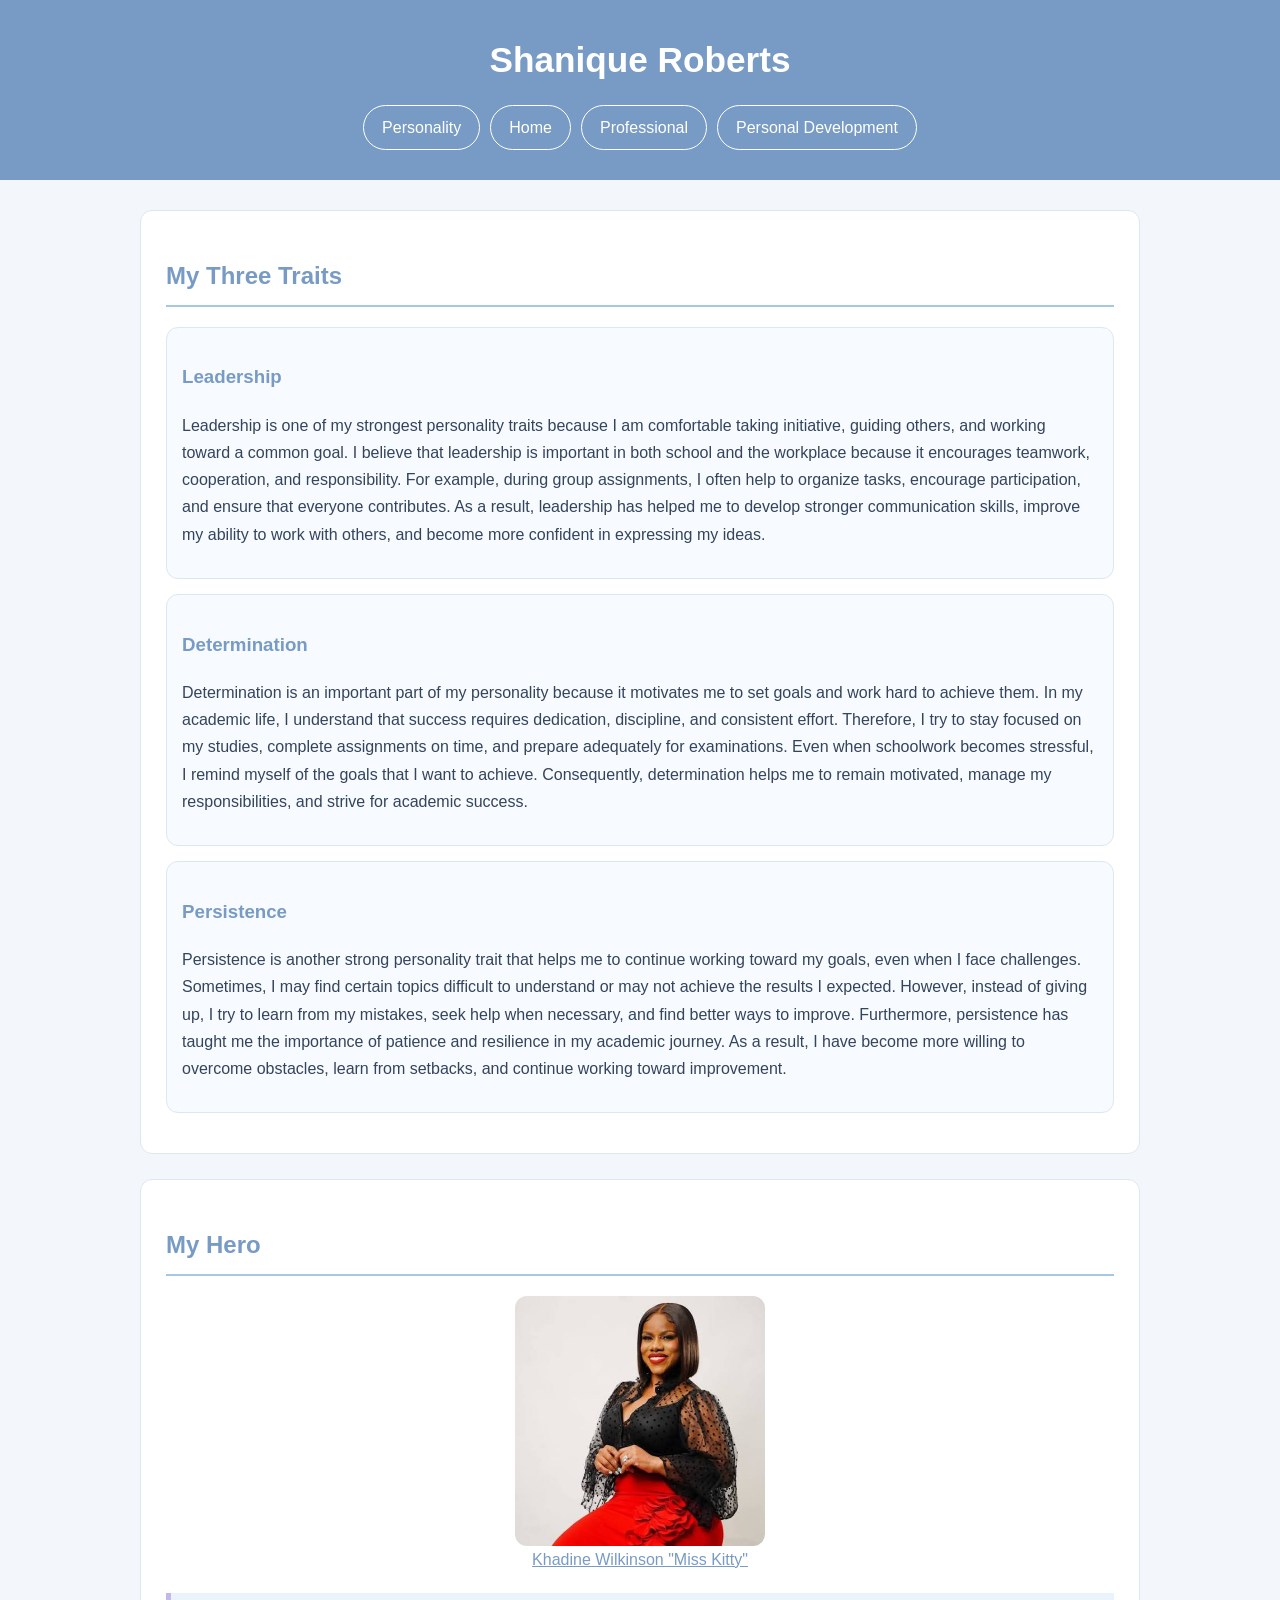
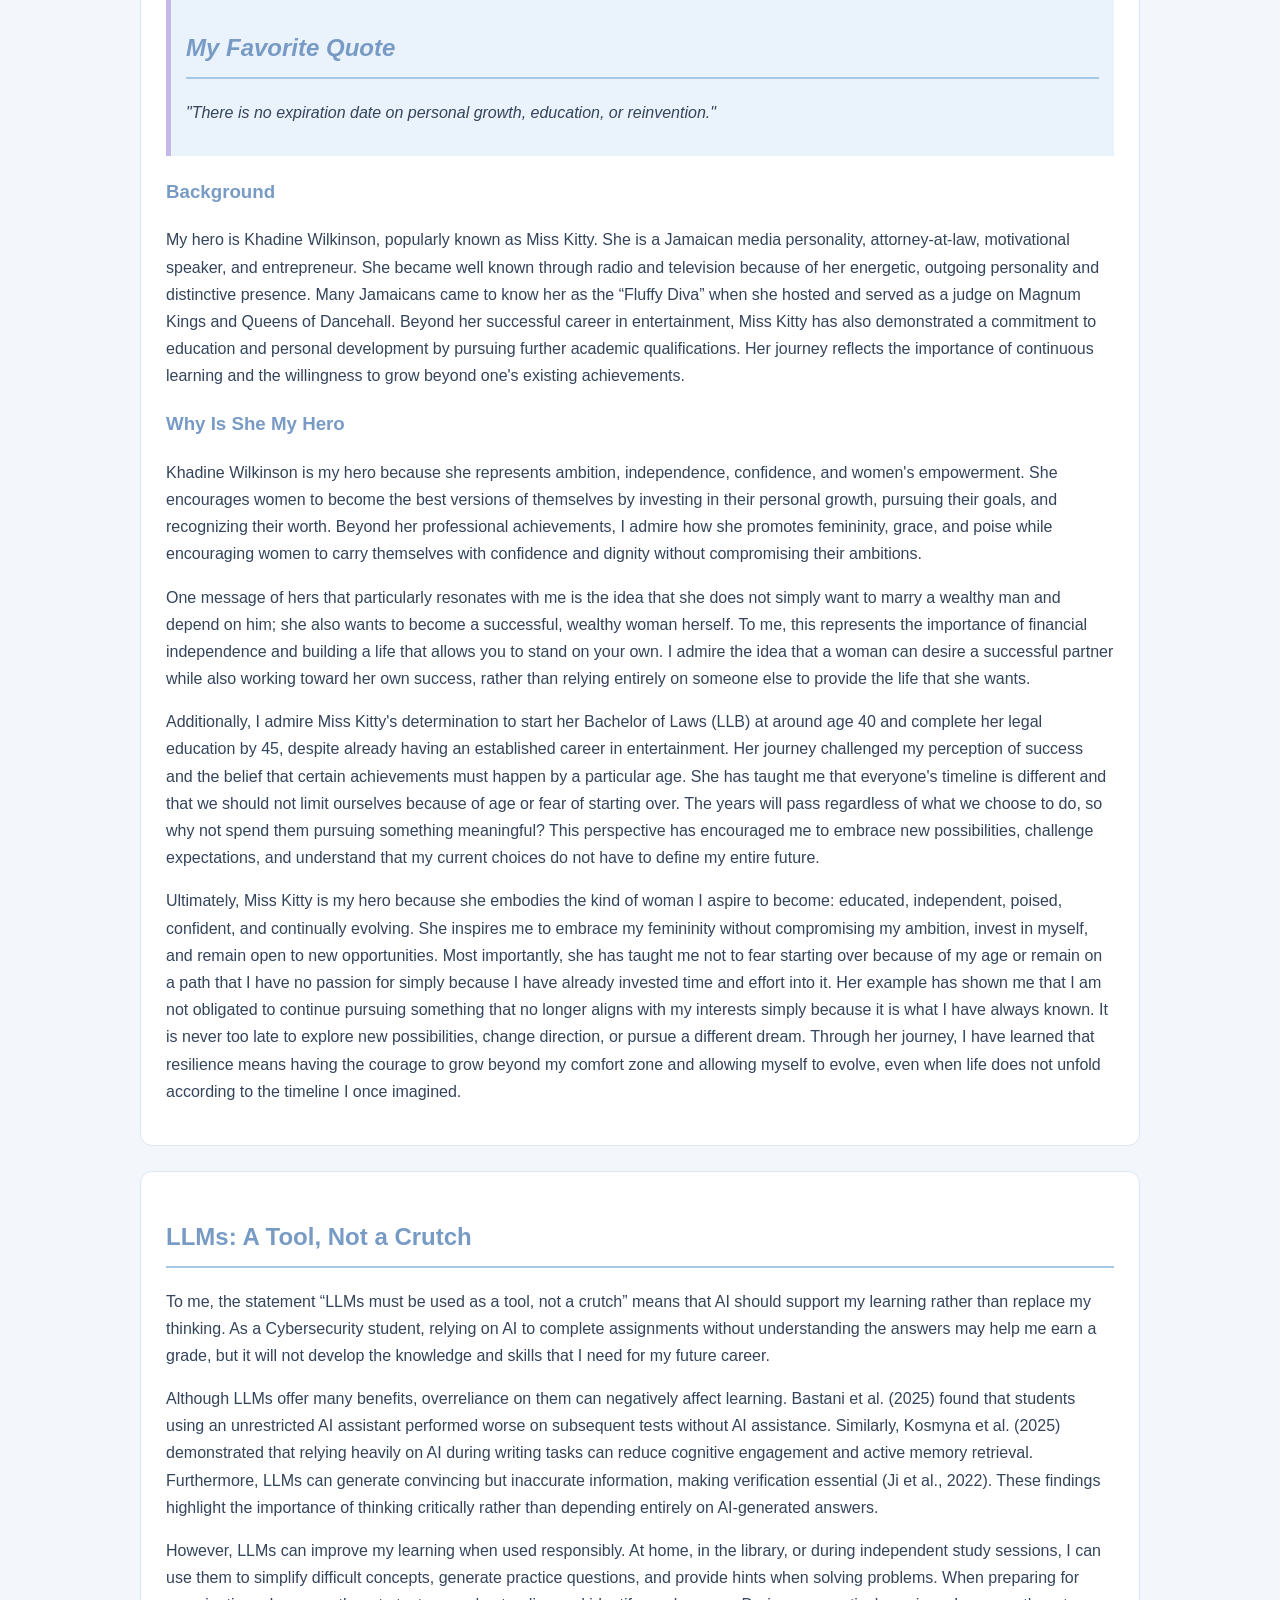
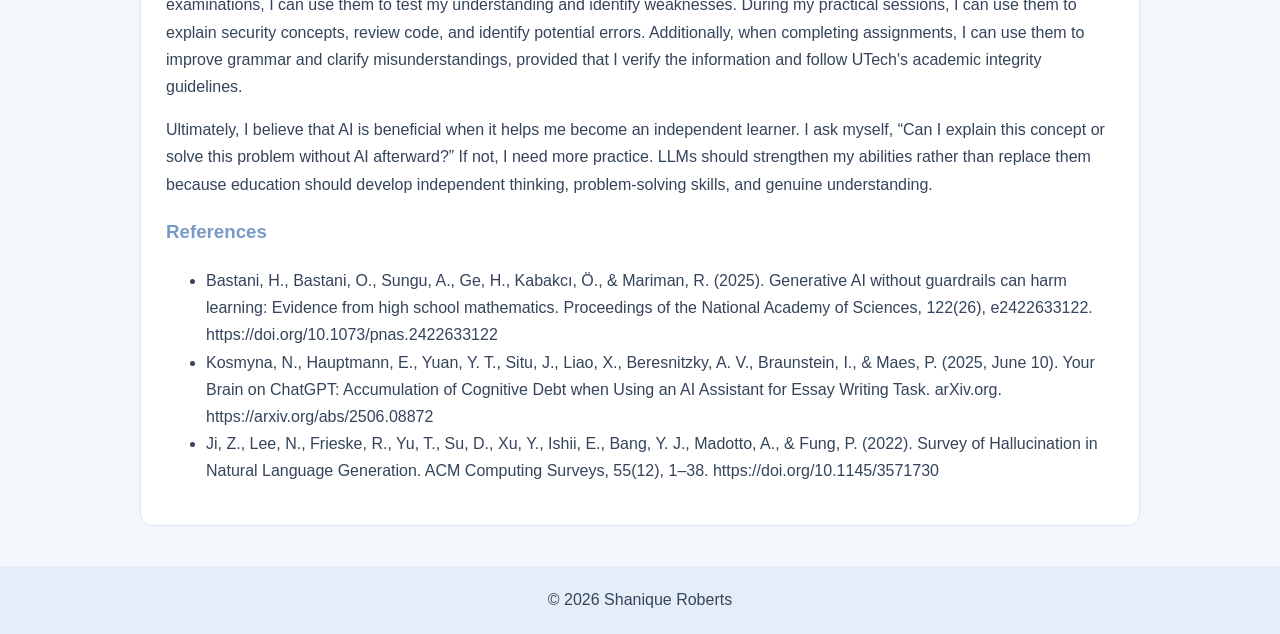
==== Codes/Personality.html @ 6f6249a5 "Add files via upload" ====
<!DOCTYPE html>
<html lang="en">
<head>
	<meta charset="UTF-8">
	<meta name="viewport" content="width=device-width, initial-scale=1.0">
	<title>Personality</title>
	<link rel="stylesheet" href="../style.css">
</head>
<body>

	<header>
		<h1>Shanique Roberts</h1>
		<nav>
            <ul>
				<li><a href="Personality.html">Personality</a></li>
				<li><a href="index.html">Home</a></li>
				<li><a href="Professional.html">Professional</a></li>
                <li><a href="PersonalDevelopment.html">Personal Development</a></li>
            </ul>
        </nav>
	</header>

	<main>
	<section id="traits">
		<h2>My Three Traits</h2>
		<article>
			<h3>Leadership</h3>
			<p>Leadership is one of my strongest personality traits because I am comfortable taking initiative, guiding others, and working toward a common goal. 
			I believe that leadership is important in both school and the workplace because it encourages teamwork, cooperation, and responsibility. 
			For example, during group assignments, I often help to organize tasks, encourage participation, and ensure that everyone contributes. 
			As a result, leadership has helped me to develop stronger communication skills, improve my ability to work with others, and become more confident in expressing my ideas.</p>
		</article>
		<article>
			<h3>Determination</h3>
			<p>Determination is an important part of my personality because it motivates me to set goals and work hard to achieve them. 
			In my academic life, I understand that success requires dedication, discipline, and consistent effort. 
			Therefore, I try to stay focused on my studies, complete assignments on time, and prepare adequately for examinations. 
			Even when schoolwork becomes stressful, I remind myself of the goals that I want to achieve. Consequently, determination helps me to remain motivated, manage my responsibilities, and strive for academic success.</p>
		</article>
		<article>
			<h3>Persistence</h3>
			<p>Persistence is another strong personality trait that helps me to continue working toward my goals, even when I face challenges. 
			Sometimes, I may find certain topics difficult to understand or may not achieve the results I expected. 
			However, instead of giving up, I try to learn from my mistakes, seek help when necessary, and find better ways to improve. 
			Furthermore, persistence has taught me the importance of patience and resilience in my academic journey. 
			As a result, I have become more willing to overcome obstacles, learn from setbacks, and continue working toward improvement.</p>
		</article>	
	</section>
  
  
  
  
	<section id="hero">
		<h2>My Hero</h2>
	<figure>
		<img src="../Assets/misskitty.jfif" alt="Miss kitty">
		<!-- external hyperlink -->
		<figcaption> <a href="https://www.instagram.com/fluffymisskitty/?hl=en" target="_blank"> Khadine Wilkinson "Miss Kitty"</a></figcaption>

	</figure>
			
	<blockquote>
		<h2>My Favorite Quote</h2>
		<p> "There is no expiration date on personal growth, education, or reinvention." </p>
	</blockquote>
	<h3>Background</h3>
	<p>My hero is Khadine Wilkinson, popularly known as Miss Kitty. 
	She is a Jamaican media personality, attorney-at-law, motivational speaker, and entrepreneur. 
	She became well known through radio and television because of her energetic, outgoing personality and distinctive presence. 
	Many Jamaicans came to know her as the “Fluffy Diva” when she hosted and served as a judge on Magnum Kings and Queens of Dancehall. 
	Beyond her successful career in entertainment, Miss Kitty has also demonstrated a commitment to education and personal development by pursuing further academic qualifications. 
	Her journey reflects the importance of continuous learning and the willingness to grow beyond one's existing achievements.</p>
	
	<h3>Why Is She My Hero</h3>
	
	<p>Khadine Wilkinson is my hero because she represents ambition, independence, confidence, and women's empowerment. 
	She encourages women to become the best versions of themselves by investing in their personal growth, pursuing their goals, and recognizing their worth. 
	Beyond her professional achievements, I admire how she promotes femininity, grace, and poise while encouraging women to carry themselves with confidence and dignity without compromising their ambitions. </p>
	
	<p>One message of hers that particularly resonates with me is the idea that she does not simply want to marry a wealthy man and depend on him; she also wants to become a successful, wealthy woman herself. 
	To me, this represents the importance of financial independence and building a life that allows you to stand on your own. 
	I admire the idea that a woman can desire a successful partner while also working toward her own success, rather than relying entirely on someone else to provide the life that she wants. </p>
	
	<p>Additionally, I admire Miss Kitty's determination to start her Bachelor of Laws (LLB) at around age 40 and complete her legal education by 45, despite already having an established career in entertainment. 
	Her journey challenged my perception of success and the belief that certain achievements must happen by a particular age. She has taught me that everyone's timeline is different and that we should not limit ourselves because of age or fear of starting over. 
	The years will pass regardless of what we choose to do, so why not spend them pursuing something meaningful? This perspective has encouraged me to embrace new possibilities, challenge expectations, and understand that my current choices do not have to define my entire future. </p>
	
	<p>Ultimately, Miss Kitty is my hero because she embodies the kind of woman I aspire to become: educated, independent, poised, confident, and continually evolving. 
	She inspires me to embrace my femininity without compromising my ambition, invest in myself, and remain open to new opportunities. 
	Most importantly, she has taught me not to fear starting over because of my age or remain on a path that I have no passion for simply because I have already invested time and effort into it. 
	Her example has shown me that I am not obligated to continue pursuing something that no longer aligns with my interests simply because it is what I have always known. It is never too late to explore new possibilities, change direction, or pursue a different dream. Through her journey, I have learned that resilience means having the courage to grow beyond my comfort zone and allowing myself to evolve, even when life does not unfold according to the timeline I once imagined. </p>

	</section>
	
	
  
	<section id="essay">
	<h2>LLMs: A Tool, Not a Crutch</h2>
	<p>To me, the statement “LLMs must be used as a tool, not a crutch” means that AI should support my learning rather than replace my thinking. 
	As a Cybersecurity student, relying on AI to complete assignments without understanding the answers may help me earn a grade, but it will not develop the knowledge and skills that I need for my future career. </p>
	
	<p>Although LLMs offer many benefits, overreliance on them can negatively affect learning. 
	Bastani et al. (2025) found that students using an unrestricted AI assistant performed worse on subsequent tests without AI assistance. 
	Similarly, Kosmyna et al. (2025) demonstrated that relying heavily on AI during writing tasks can reduce cognitive engagement and active memory retrieval. 
	Furthermore, LLMs can generate convincing but inaccurate information, making verification essential (Ji et al., 2022). 
	These findings highlight the importance of thinking critically rather than depending entirely on AI-generated answers. </p>
	
	<p>However, LLMs can improve my learning when used responsibly. 
	At home, in the library, or during independent study sessions, I can use them to simplify difficult concepts, generate practice questions, and provide hints when solving problems. 
	When preparing for examinations, I can use them to test my understanding and identify weaknesses. 
	During my practical sessions, I can use them to explain security concepts, review code, and identify potential errors. 
	Additionally, when completing assignments, I can use them to improve grammar and clarify misunderstandings, provided that I verify the information and follow UTech's academic integrity guidelines. </p> 
	
	<p>Ultimately, I believe that AI is beneficial when it helps me become an independent learner. 
	I ask myself, “Can I explain this concept or solve this problem without AI afterward?” If not, I need more practice. LLMs should strengthen my abilities rather than replace them because education should develop independent thinking, problem-solving skills, and genuine understanding.  </p> 
	
	<h3>References</h3>
	<ul>
		<li>Bastani, H., Bastani, O., Sungu, A., Ge, H., Kabakcı, Ö., & Mariman, R. (2025). Generative AI without guardrails can harm learning: Evidence from high school mathematics. Proceedings of the National Academy of Sciences, 122(26), e2422633122. https://doi.org/10.1073/pnas.2422633122</li>
		<li>Kosmyna, N., Hauptmann, E., Yuan, Y. T., Situ, J., Liao, X., Beresnitzky, A. V., Braunstein, I., & Maes, P. (2025, June 10). Your Brain on ChatGPT: Accumulation of Cognitive Debt when Using an AI Assistant for Essay Writing Task. arXiv.org. https://arxiv.org/abs/2506.08872 </li>
		<li>Ji, Z., Lee, N., Frieske, R., Yu, T., Su, D., Xu, Y., Ishii, E., Bang, Y. J., Madotto, A., & Fung, P. (2022). Survey of Hallucination in Natural Language Generation. ACM Computing Surveys, 55(12), 1–38. https://doi.org/10.1145/3571730 </li>
	</ul>
	</section>
  
	</main>

	<footer>
		<p>&copy; 2026 Shanique Roberts</p>
	</footer>

</body>
</html>
---- style.css ----
/*CSS*/

/* Variables */
:root {
    --primary-color: #789BC5;
    --secondary-color: #A7C7E7;
    --accent-color: #C5B8E8;
    --background-color: #F3F7FC;
    --surface-color: #FFFFFF;
    --text-color: #34445B;
    --muted-color: #718096;
    --border-color: #DCE7F3;

    --font-family: "Trebuchet MS", Arial, sans-serif;
    --radius: 12px;
}

/* Universal selector */
* {
    box-sizing: border-box;
}

/* Element selectors */
body {
    margin: 0;
    font-family: var(--font-family);
    background-color: var(--background-color);
    color: var(--text-color);
    font-size: 16px;
    line-height: 1.7;
}

h1 {
    font-size: 2.2rem;
    margin: 0 0 15px;
}

h2 {
    color: var(--primary-color);
    border-bottom: 2px solid var(--secondary-color);
    padding-bottom: 8px;
}

h3 {
    color: var(--primary-color);
}

h4 {
    color: var(--text-color);
    margin-bottom: 5px;
}

p {
    margin-bottom: 15px;
}

img {
    max-width: 100%;
    height: auto;
    border-radius: var(--radius);
}

/* Grouped selector*/
em,
figcaption {
    color: var(--muted-color);
}

/* Pseudo-class selector */
a {
    color: var(--primary-color);
}

a:hover {
    color: var(--text-color);
}

/* Header css */
body > header {
    background-color: var(--primary-color);
    color: var(--surface-color);
    text-align: center;
    padding: 30px 20px;
}

/* Navigation*/
/*Descendant and child selector */
nav ul {
    list-style: none;
    margin: 0;
    padding: 0;
    display: flex;
    justify-content: center;
    flex-wrap: wrap;
    gap: 10px;
}

nav ul > li > a {
    display: block;
    padding: 8px 18px;
    color: var(--surface-color);
    text-decoration: none;
    border: 1px solid var(--surface-color);
    border-radius: 30px;
}

nav ul > li > a:hover {
    background-color: var(--surface-color);
    color: var(--primary-color);
}

/* Main */
main {
    width: 90%;
    max-width: 1000px;
    margin: 30px auto;
}

/* Section */
main section {
    background-color: var(--surface-color);
    border: 1px solid var(--border-color);
    border-radius: var(--radius);
    padding: 25px;
    margin-bottom: 25px;
}
/* Personal development page */
/* ID selector */
#cures h3,
#laws h3 {
    padding: 12px 16px;
    background-color: #EDF4FC;
    border-left: 4px solid var(--secondary-color);
    border-radius: var(--radius);
}

#cures h4,
#laws h4 {
    color: var(--primary-color);
}

#cures h4 + p,
#laws h4 + p {
    padding: 16px;
    background-color: #F7FAFE;
    border-radius: var(--radius);
}

#takeaway {
    background-color: #EAF2FB;
    border-color: var(--secondary-color);
}

#takeaway h2 {
    border-bottom-color: var(--accent-color);
}

/*Professional page */
/* Class selector*/
.resume-header {
    text-align: center;
    background-color: #EAF2FB;
    padding: 15px;
    border-radius: var(--radius);
    margin-bottom: 20px;
}

.resume {
    display: flex;
    justify-content: space-between;
    border-bottom: 1px solid var(--border-color);
    padding: 8px 0;
}

.resume span {
    color: var(--muted-color);
}

/* Personality page */
article {
    background-color: #F7FAFE;
    border: 1px solid var(--border-color);
    border-radius: var(--radius);
    padding: 15px;
    margin: 15px 0;
}

figure {
    text-align: center;
    margin: 20px 0;
}

figure img {
    width: 250px;
}

blockquote {
    background-color: #EAF2FB;
    border-left: 5px solid var(--accent-color);
    padding: 15px;
    margin: 20px 0;
    font-style: italic;
}

/* Home page image */
main section img {
    display: block;
    margin: 0 auto;
    max-width: 280px;
}


/* Adjacent sibling selector*/
h3 + p {
    margin-top: 5px;
}

/* Footer*/
footer {
    background-color: #E4EDF8;
    text-align: center;
    padding: 20px;
    margin-top: 40px;
}

footer p {
    margin: 0;
}

/*  Tablets responsiveness */
@media screen and (max-width: 768px) {
    h1 {
        font-size: 1.8rem;
    }

    main section {
        padding: 18px;
    }

    .resume {
        flex-direction: column;
    }
}

/* Mobile phones responsiveness */
@media screen and (max-width: 480px) {
    body {
        font-size: 15px;
    }

    h1 {
        font-size: 1.5rem;
    }

    nav ul {
        flex-direction: column;
    }

    main {
        width: 95%;
    }

    main section {
        padding: 15px;
    }

    figure img,
    main section img {
        width: 100%;
    }
}
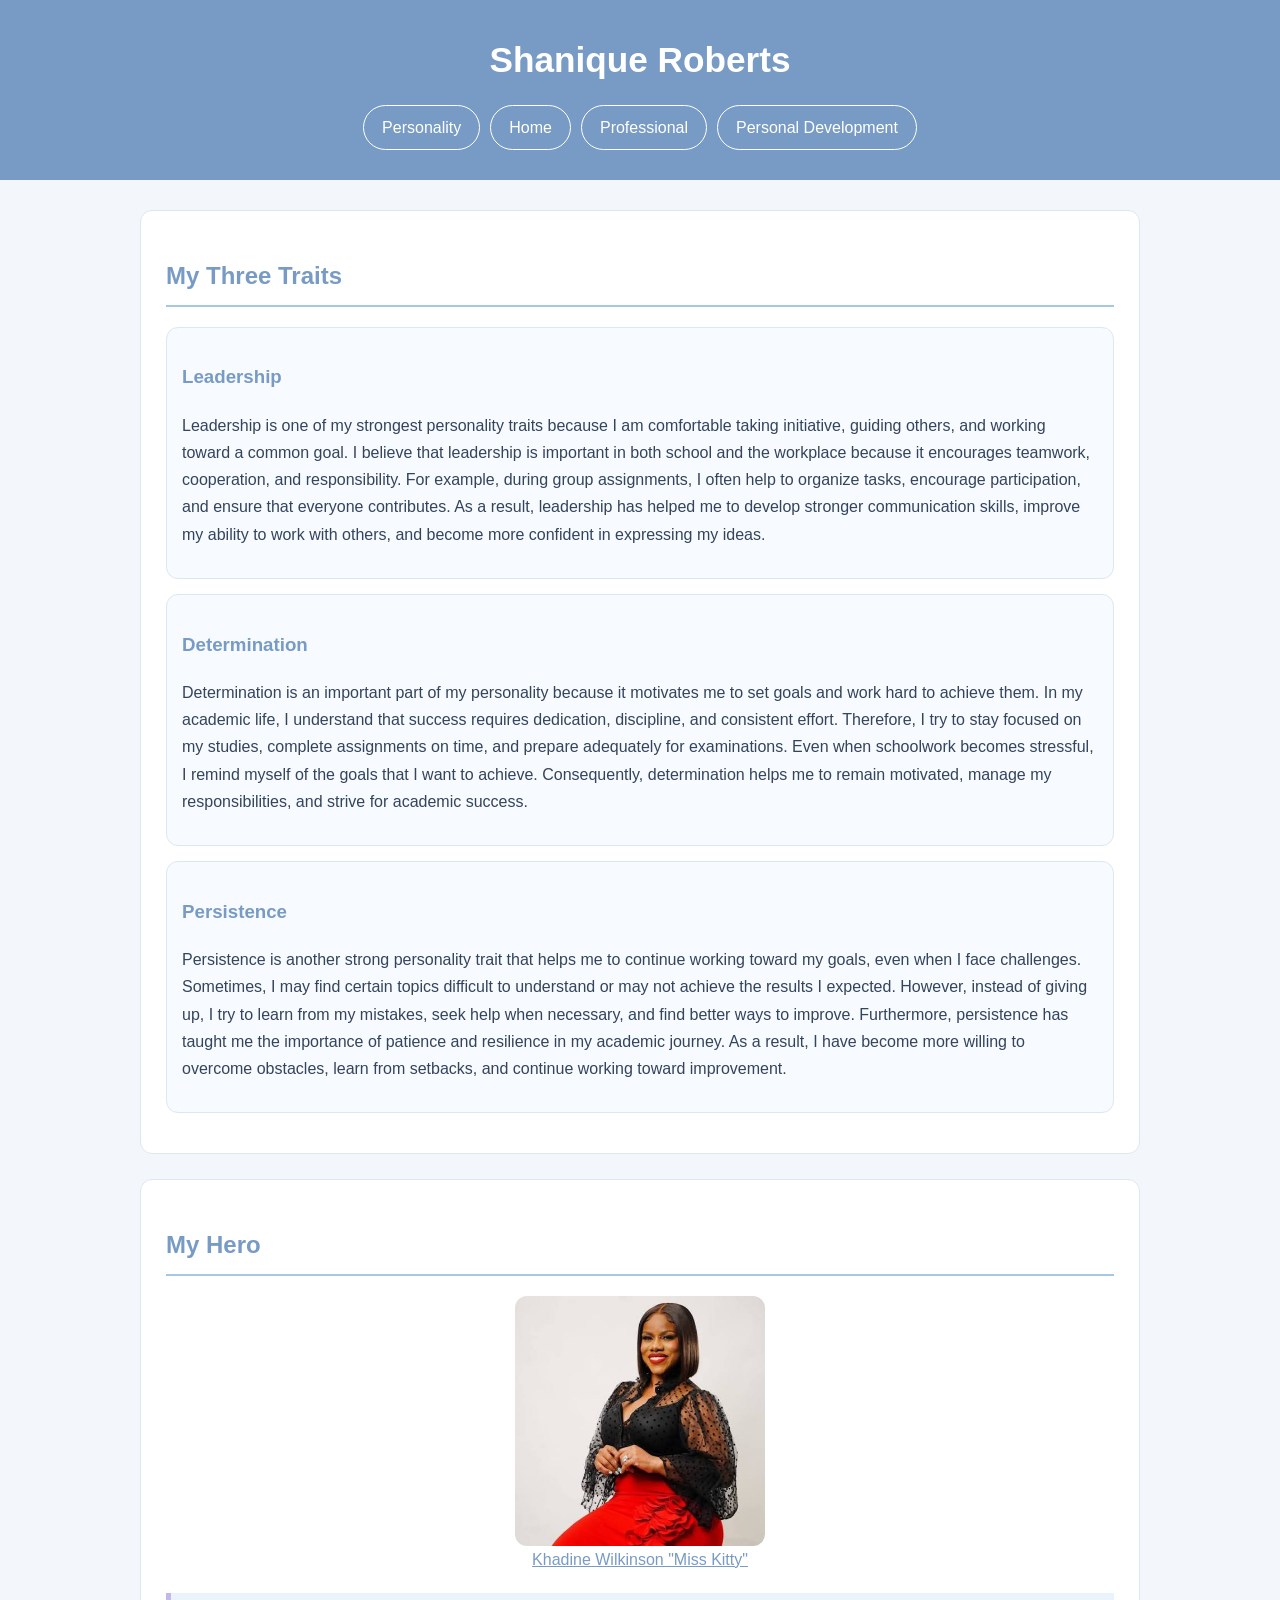
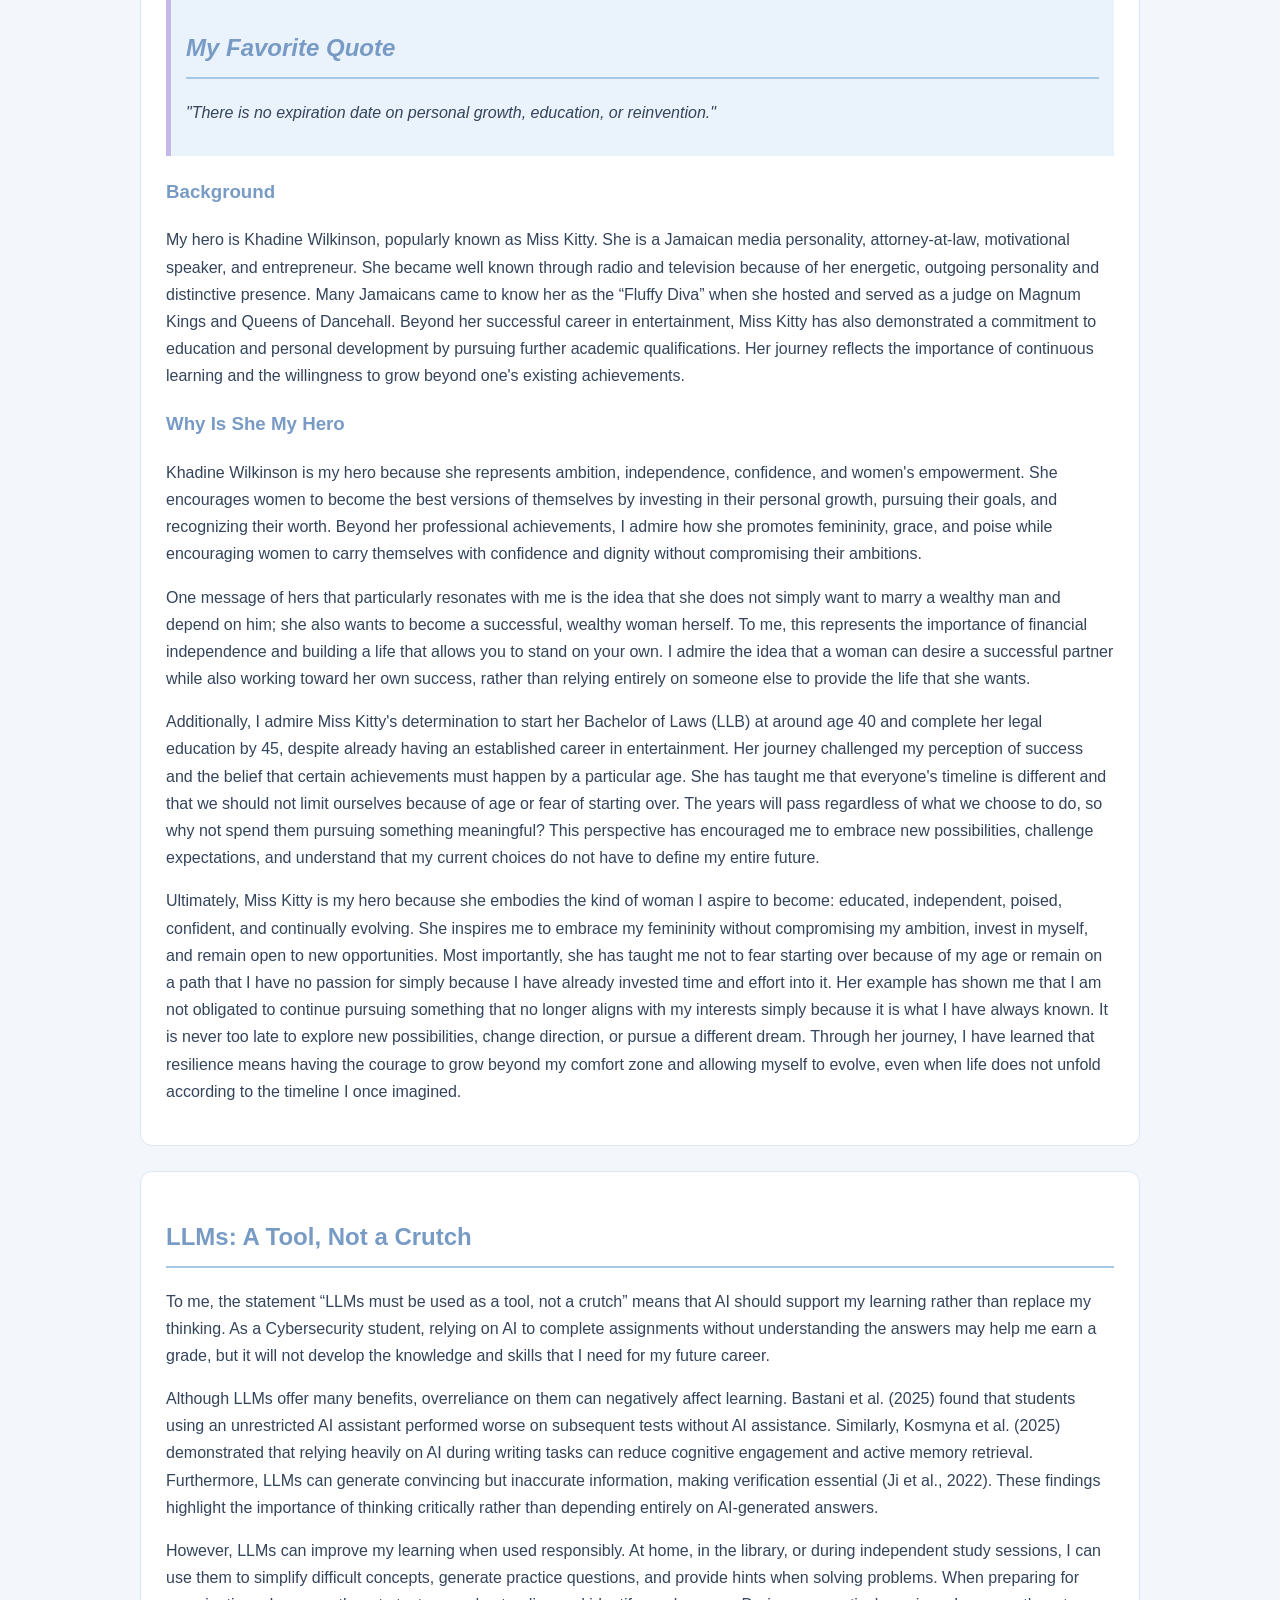
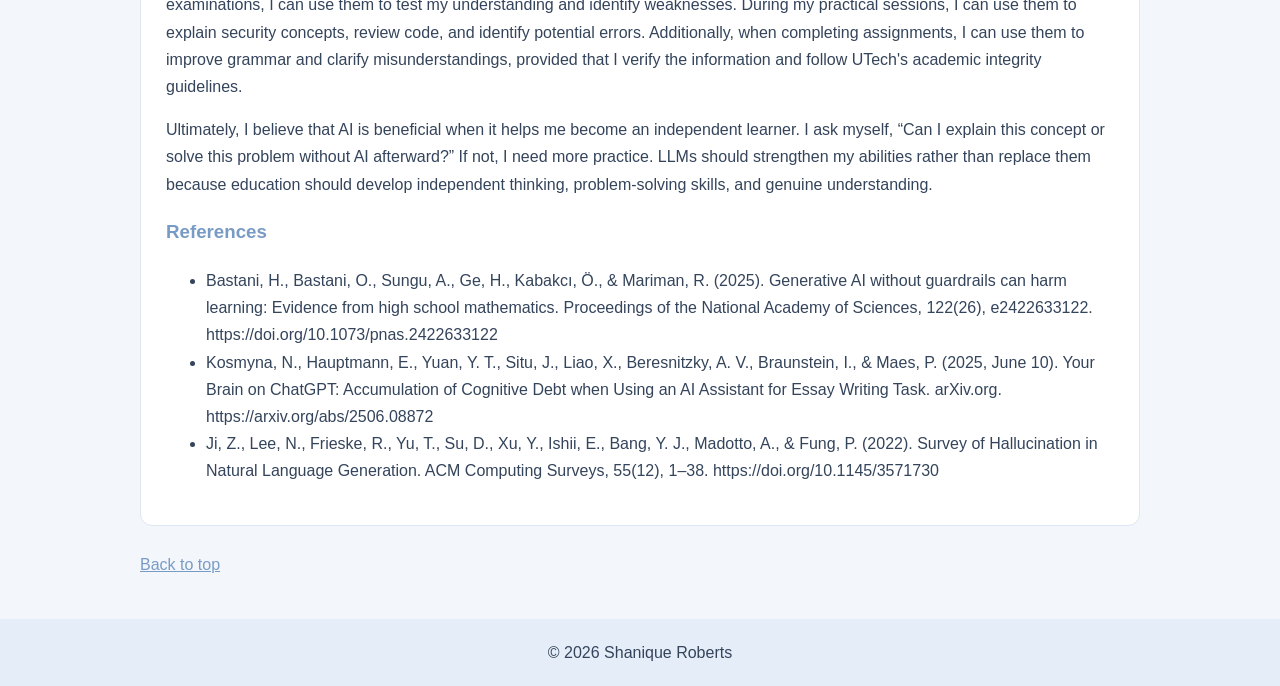
==== commit 4c989b7a: "Fix HTML formatting and structure in Personality.html" ====
--- a/Codes/Personality.html
+++ b/Codes/Personality.html
@@ -8,7 +8,7 @@
 </head>
 <body>
 
-	<header>
+	<header id="top" >
 		<h1>Shanique Roberts</h1>
 		<nav>
             <ul>
@@ -121,7 +121,7 @@
 		<li>Ji, Z., Lee, N., Frieske, R., Yu, T., Su, D., Xu, Y., Ishii, E., Bang, Y. J., Madotto, A., & Fung, P. (2022). Survey of Hallucination in Natural Language Generation. ACM Computing Surveys, 55(12), 1–38. https://doi.org/10.1145/3571730 </li>
 	</ul>
 	</section>
-  
+  <a href="#top">Back to top</a> <!-- bookmark link -->
 	</main>
 
 	<footer>
@@ -129,4 +129,4 @@
 	</footer>
 
 </body>
-</html>+</html>
